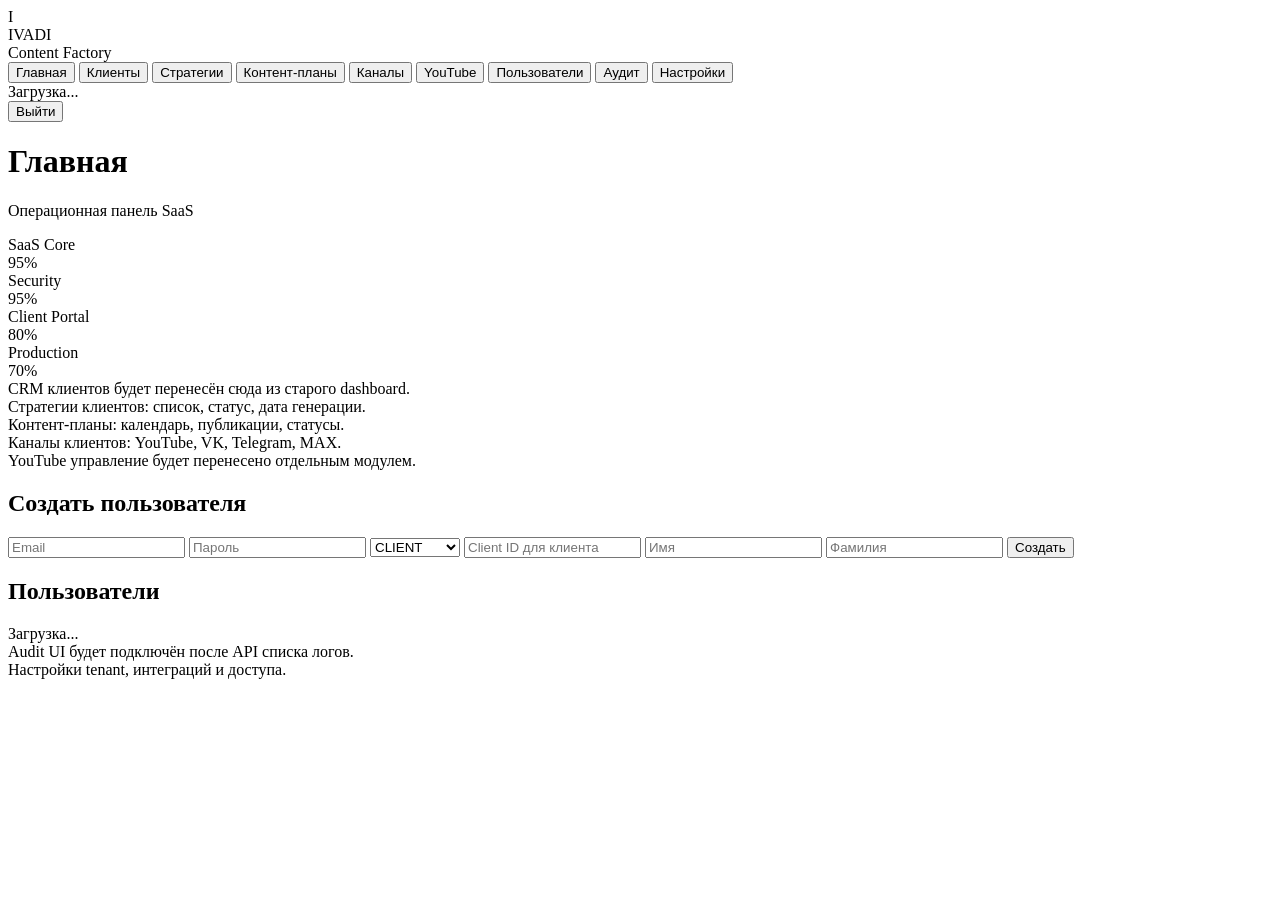
==== backend/dashboard-v2.html @ 7ede33f6 "Add clean SaaS dashboard v2 shell" ====
<!DOCTYPE html>
<html lang="ru">
<head>
  <meta charset="UTF-8" />
  <meta name="viewport" content="width=device-width, initial-scale=1.0" />
  <title>IVADI SaaS Dashboard</title>
  <link rel="stylesheet" href="/static/dashboard-v2.css" />
</head>
<body>
  <aside class="sidebar">
    <div class="brand">
      <div class="brand-mark">I</div>
      <div>
        <div class="brand-title">IVADI</div>
        <div class="brand-sub">Content Factory</div>
      </div>
    </div>

    <nav class="nav">
      <button class="nav-item active" data-page="home">Главная</button>
      <button class="nav-item" data-page="clients">Клиенты</button>
      <button class="nav-item" data-page="strategies">Стратегии</button>
      <button class="nav-item" data-page="plans">Контент-планы</button>
      <button class="nav-item" data-page="channels">Каналы</button>
      <button class="nav-item" data-page="youtube">YouTube</button>
      <button class="nav-item" data-page="users">Пользователи</button>
      <button class="nav-item" data-page="audit">Аудит</button>
      <button class="nav-item" data-page="settings">Настройки</button>
    </nav>

    <div class="sidebar-footer">
      <div id="currentUser">Загрузка...</div>
      <button class="logout" onclick="logout()">Выйти</button>
    </div>
  </aside>

  <main class="main">
    <header class="topbar">
      <div>
        <h1 id="pageTitle">Главная</h1>
        <p id="pageSubtitle">Операционная панель SaaS</p>
      </div>
    </header>

    <section class="page active" data-page="home">
      <div class="grid">
        <div class="card"><div class="label">SaaS Core</div><div class="value">95%</div></div>
        <div class="card"><div class="label">Security</div><div class="value">95%</div></div>
        <div class="card"><div class="label">Client Portal</div><div class="value">80%</div></div>
        <div class="card"><div class="label">Production</div><div class="value">70%</div></div>
      </div>
    </section>

    <section class="page" data-page="clients">
      <div class="empty">CRM клиентов будет перенесён сюда из старого dashboard.</div>
    </section>

    <section class="page" data-page="strategies">
      <div class="empty">Стратегии клиентов: список, статус, дата генерации.</div>
    </section>

    <section class="page" data-page="plans">
      <div class="empty">Контент-планы: календарь, публикации, статусы.</div>
    </section>

    <section class="page" data-page="channels">
      <div class="empty">Каналы клиентов: YouTube, VK, Telegram, MAX.</div>
    </section>

    <section class="page" data-page="youtube">
      <div class="empty">YouTube управление будет перенесено отдельным модулем.</div>
    </section>

    <section class="page" data-page="users">
      <div class="split">
        <div class="panel">
          <h2>Создать пользователя</h2>
          <input id="userEmail" placeholder="Email" />
          <input id="userPassword" type="password" placeholder="Пароль" />
          <select id="userRole">
            <option value="CLIENT">CLIENT</option>
            <option value="MANAGER">MANAGER</option>
            <option value="ADMIN">ADMIN</option>
          </select>
          <input id="userClientId" placeholder="Client ID для клиента" />
          <input id="userFirstName" placeholder="Имя" />
          <input id="userLastName" placeholder="Фамилия" />
          <button class="primary" onclick="createUser()">Создать</button>
        </div>

        <div class="panel">
          <h2>Пользователи</h2>
          <div id="usersList" class="list">Загрузка...</div>
        </div>
      </div>
    </section>

    <section class="page" data-page="audit">
      <div class="empty">Audit UI будет подключён после API списка логов.</div>
    </section>

    <section class="page" data-page="settings">
      <div class="empty">Настройки tenant, интеграций и доступа.</div>
    </section>
  </main>

  <script src="/static/dashboard-v2.js"></script>
</body>
</html>
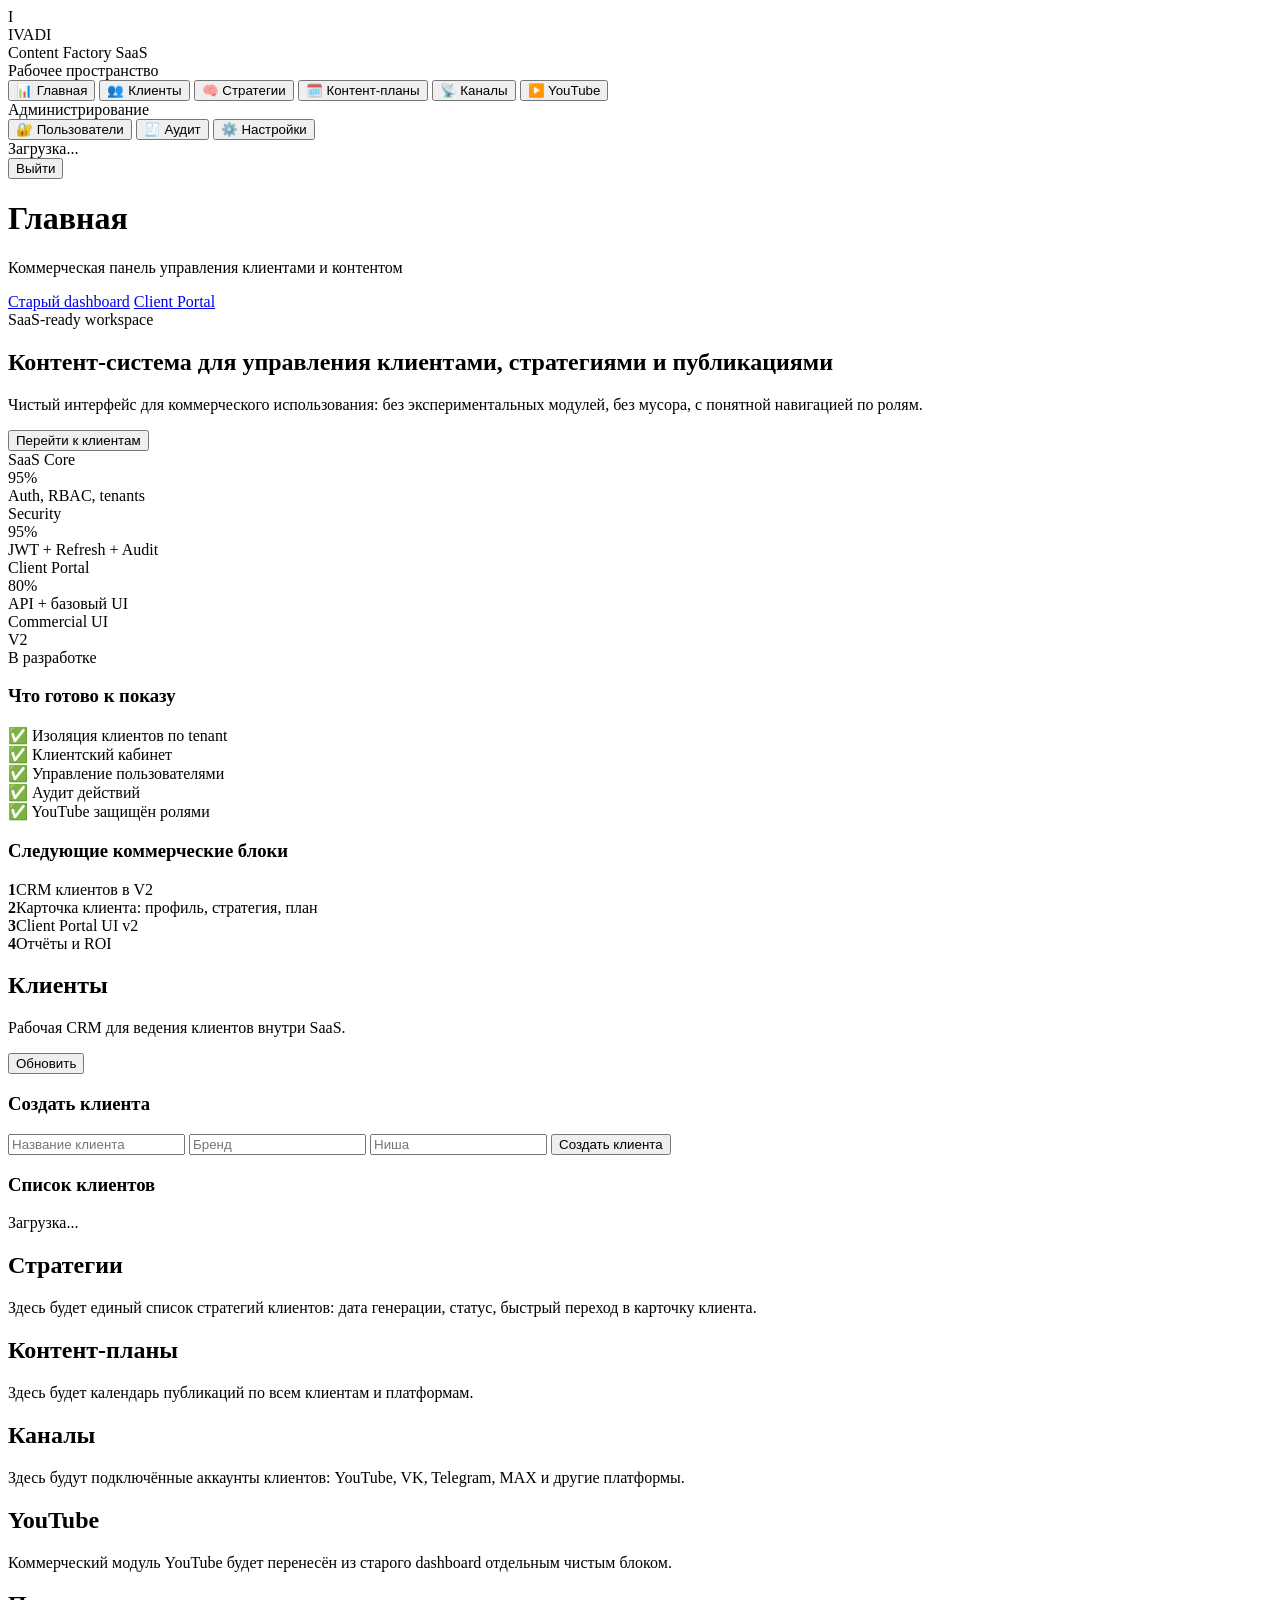
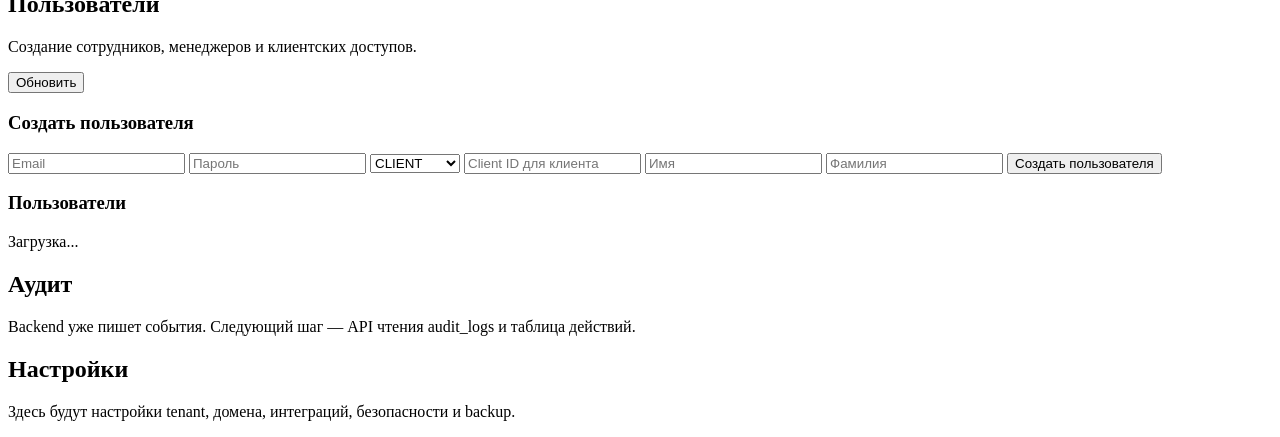
==== commit f50adb27: "Improve dashboard v2 commercial UI" ====
--- a/backend/dashboard-v2.html
+++ b/backend/dashboard-v2.html
@@ -3,7 +3,7 @@
 <head>
   <meta charset="UTF-8" />
   <meta name="viewport" content="width=device-width, initial-scale=1.0" />
-  <title>IVADI SaaS Dashboard</title>
+  <title>IVADI Content Factory — SaaS Dashboard</title>
   <link rel="stylesheet" href="/static/dashboard-v2.css" />
 </head>
 <body>
@@ -12,20 +12,25 @@
       <div class="brand-mark">I</div>
       <div>
         <div class="brand-title">IVADI</div>
-        <div class="brand-sub">Content Factory</div>
+        <div class="brand-sub">Content Factory SaaS</div>
       </div>
     </div>
 
+    <div class="nav-label">Рабочее пространство</div>
     <nav class="nav">
-      <button class="nav-item active" data-page="home">Главная</button>
-      <button class="nav-item" data-page="clients">Клиенты</button>
-      <button class="nav-item" data-page="strategies">Стратегии</button>
-      <button class="nav-item" data-page="plans">Контент-планы</button>
-      <button class="nav-item" data-page="channels">Каналы</button>
-      <button class="nav-item" data-page="youtube">YouTube</button>
-      <button class="nav-item" data-page="users">Пользователи</button>
-      <button class="nav-item" data-page="audit">Аудит</button>
-      <button class="nav-item" data-page="settings">Настройки</button>
+      <button class="nav-item active" data-page="home"><span>📊</span> Главная</button>
+      <button class="nav-item" data-page="clients"><span>👥</span> Клиенты</button>
+      <button class="nav-item" data-page="strategies"><span>🧠</span> Стратегии</button>
+      <button class="nav-item" data-page="plans"><span>🗓️</span> Контент-планы</button>
+      <button class="nav-item" data-page="channels"><span>📡</span> Каналы</button>
+      <button class="nav-item" data-page="youtube"><span>▶️</span> YouTube</button>
+    </nav>
+
+    <div class="nav-label">Администрирование</div>
+    <nav class="nav">
+      <button class="nav-item" data-page="users"><span>🔐</span> Пользователи</button>
+      <button class="nav-item" data-page="audit"><span>🧾</span> Аудит</button>
+      <button class="nav-item" data-page="settings"><span>⚙️</span> Настройки</button>
     </nav>
 
     <div class="sidebar-footer">
@@ -38,43 +43,120 @@
     <header class="topbar">
       <div>
         <h1 id="pageTitle">Главная</h1>
-        <p id="pageSubtitle">Операционная панель SaaS</p>
+        <p id="pageSubtitle">Коммерческая панель управления клиентами и контентом</p>
+      </div>
+      <div class="topbar-actions">
+        <a class="ghost-link" href="/dashboard.html">Старый dashboard</a>
+        <a class="ghost-link" href="/client-login.html">Client Portal</a>
       </div>
     </header>
 
     <section class="page active" data-page="home">
-      <div class="grid">
-        <div class="card"><div class="label">SaaS Core</div><div class="value">95%</div></div>
-        <div class="card"><div class="label">Security</div><div class="value">95%</div></div>
-        <div class="card"><div class="label">Client Portal</div><div class="value">80%</div></div>
-        <div class="card"><div class="label">Production</div><div class="value">70%</div></div>
+      <div class="hero">
+        <div>
+          <div class="eyebrow">SaaS-ready workspace</div>
+          <h2>Контент-система для управления клиентами, стратегиями и публикациями</h2>
+          <p>Чистый интерфейс для коммерческого использования: без экспериментальных модулей, без мусора, с понятной навигацией по ролям.</p>
+        </div>
+        <button class="primary small" onclick="showPage('clients')">Перейти к клиентам</button>
+      </div>
+
+      <div class="grid stats">
+        <div class="card"><div class="label">SaaS Core</div><div class="value">95%</div><div class="hint">Auth, RBAC, tenants</div></div>
+        <div class="card"><div class="label">Security</div><div class="value">95%</div><div class="hint">JWT + Refresh + Audit</div></div>
+        <div class="card"><div class="label">Client Portal</div><div class="value">80%</div><div class="hint">API + базовый UI</div></div>
+        <div class="card"><div class="label">Commercial UI</div><div class="value">V2</div><div class="hint">В разработке</div></div>
+      </div>
+
+      <div class="grid two">
+        <div class="panel">
+          <h3>Что готово к показу</h3>
+          <div class="check-list">
+            <div>✅ Изоляция клиентов по tenant</div>
+            <div>✅ Клиентский кабинет</div>
+            <div>✅ Управление пользователями</div>
+            <div>✅ Аудит действий</div>
+            <div>✅ YouTube защищён ролями</div>
+          </div>
+        </div>
+
+        <div class="panel">
+          <h3>Следующие коммерческие блоки</h3>
+          <div class="roadmap">
+            <div><b>1</b><span>CRM клиентов в V2</span></div>
+            <div><b>2</b><span>Карточка клиента: профиль, стратегия, план</span></div>
+            <div><b>3</b><span>Client Portal UI v2</span></div>
+            <div><b>4</b><span>Отчёты и ROI</span></div>
+          </div>
+        </div>
       </div>
     </section>
 
     <section class="page" data-page="clients">
-      <div class="empty">CRM клиентов будет перенесён сюда из старого dashboard.</div>
+      <div class="page-head">
+        <div>
+          <h2>Клиенты</h2>
+          <p>Рабочая CRM для ведения клиентов внутри SaaS.</p>
+        </div>
+        <button class="primary small" onclick="loadClients()">Обновить</button>
+      </div>
+
+      <div class="split">
+        <div class="panel">
+          <h3>Создать клиента</h3>
+          <input id="clientName" placeholder="Название клиента" />
+          <input id="clientBrand" placeholder="Бренд" />
+          <input id="clientNiche" placeholder="Ниша" />
+          <button class="primary" onclick="createClient()">Создать клиента</button>
+        </div>
+
+        <div class="panel">
+          <h3>Список клиентов</h3>
+          <div id="clientsList" class="list">Загрузка...</div>
+        </div>
+      </div>
     </section>
 
     <section class="page" data-page="strategies">
-      <div class="empty">Стратегии клиентов: список, статус, дата генерации.</div>
+      <div class="empty-card">
+        <h2>Стратегии</h2>
+        <p>Здесь будет единый список стратегий клиентов: дата генерации, статус, быстрый переход в карточку клиента.</p>
+      </div>
     </section>
 
     <section class="page" data-page="plans">
-      <div class="empty">Контент-планы: календарь, публикации, статусы.</div>
+      <div class="empty-card">
+        <h2>Контент-планы</h2>
+        <p>Здесь будет календарь публикаций по всем клиентам и платформам.</p>
+      </div>
     </section>
 
     <section class="page" data-page="channels">
-      <div class="empty">Каналы клиентов: YouTube, VK, Telegram, MAX.</div>
+      <div class="empty-card">
+        <h2>Каналы</h2>
+        <p>Здесь будут подключённые аккаунты клиентов: YouTube, VK, Telegram, MAX и другие платформы.</p>
+      </div>
     </section>
 
     <section class="page" data-page="youtube">
-      <div class="empty">YouTube управление будет перенесено отдельным модулем.</div>
+      <div class="empty-card">
+        <h2>YouTube</h2>
+        <p>Коммерческий модуль YouTube будет перенесён из старого dashboard отдельным чистым блоком.</p>
+      </div>
     </section>
 
     <section class="page" data-page="users">
+      <div class="page-head">
+        <div>
+          <h2>Пользователи</h2>
+          <p>Создание сотрудников, менеджеров и клиентских доступов.</p>
+        </div>
+        <button class="primary small" onclick="loadUsers()">Обновить</button>
+      </div>
+
       <div class="split">
         <div class="panel">
-          <h2>Создать пользователя</h2>
+          <h3>Создать пользователя</h3>
           <input id="userEmail" placeholder="Email" />
           <input id="userPassword" type="password" placeholder="Пароль" />
           <select id="userRole">
@@ -85,22 +167,28 @@
           <input id="userClientId" placeholder="Client ID для клиента" />
           <input id="userFirstName" placeholder="Имя" />
           <input id="userLastName" placeholder="Фамилия" />
-          <button class="primary" onclick="createUser()">Создать</button>
+          <button class="primary" onclick="createUser()">Создать пользователя</button>
         </div>
 
         <div class="panel">
-          <h2>Пользователи</h2>
+          <h3>Пользователи</h3>
           <div id="usersList" class="list">Загрузка...</div>
         </div>
       </div>
     </section>
 
     <section class="page" data-page="audit">
-      <div class="empty">Audit UI будет подключён после API списка логов.</div>
+      <div class="empty-card">
+        <h2>Аудит</h2>
+        <p>Backend уже пишет события. Следующий шаг — API чтения audit_logs и таблица действий.</p>
+      </div>
     </section>
 
     <section class="page" data-page="settings">
-      <div class="empty">Настройки tenant, интеграций и доступа.</div>
+      <div class="empty-card">
+        <h2>Настройки</h2>
+        <p>Здесь будут настройки tenant, домена, интеграций, безопасности и backup.</p>
+      </div>
     </section>
   </main>
 
